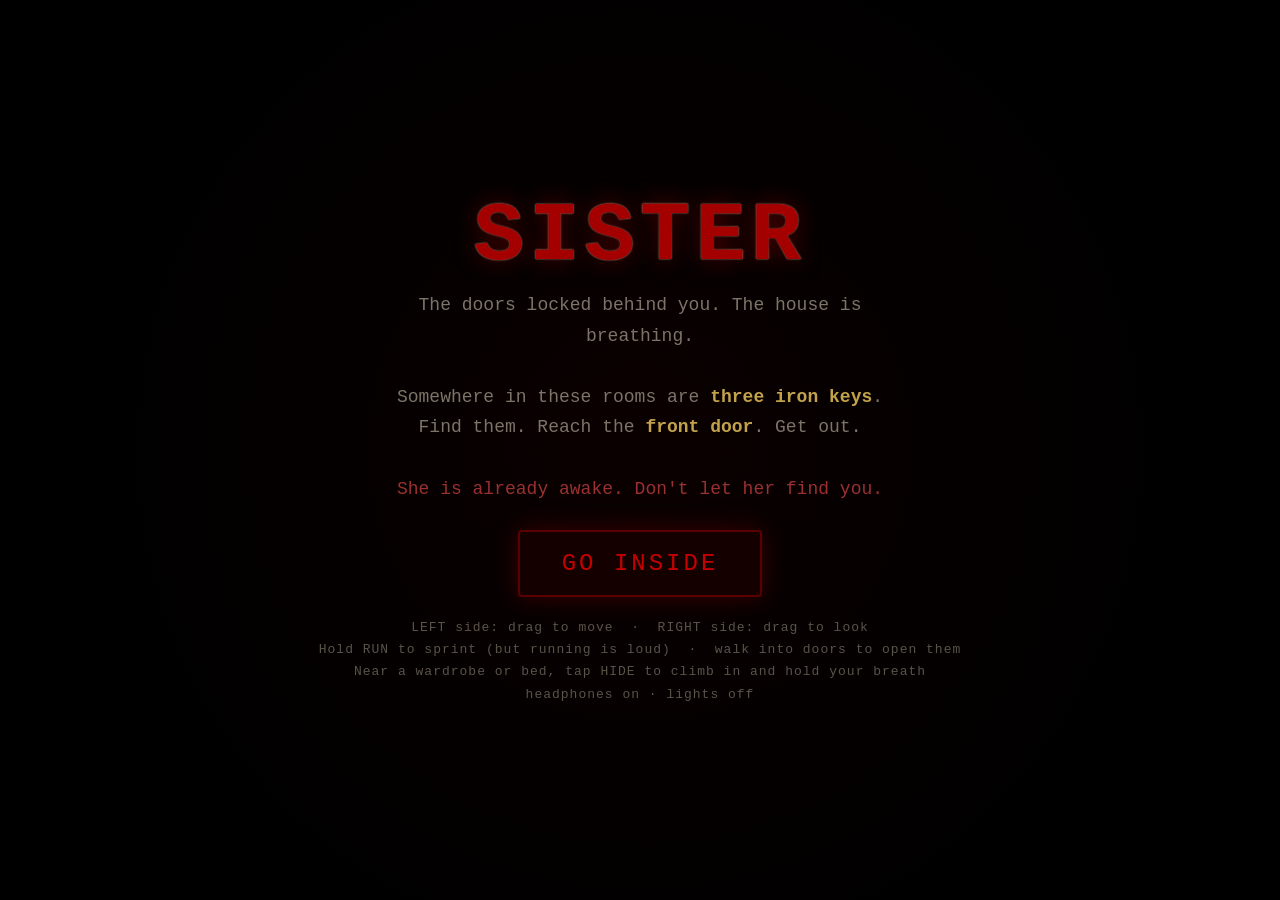
==== index.html @ deada060 "Add SISTER: a PS1-style first-person survival horror game A mobile-first Nun Massacre-inspired rayca" ====
<!DOCTYPE html>
<html lang="en">
<head>
<meta charset="UTF-8" />
<meta name="viewport" content="width=device-width, initial-scale=1.0, maximum-scale=1.0, user-scalable=no, viewport-fit=cover" />
<meta name="apple-mobile-web-app-capable" content="yes" />
<meta name="apple-mobile-web-app-status-bar-style" content="black-translucent" />
<meta name="theme-color" content="#000000" />
<title>SISTER — Don't Let Her Find You</title>
<link rel="stylesheet" href="css/style.css" />
</head>
<body>
  <canvas id="game"></canvas>
  <div id="vig"></div>
  <div id="redveil"></div>

  <!-- HUD -->
  <div id="hud" class="hidden">
    <div id="obj">FIND THE THREE KEYS</div>
    <div id="keys"><span class="kslot" data-i="0">✚</span><span class="kslot" data-i="1">✚</span><span class="kslot" data-i="2">✚</span></div>
    <div id="toast"></div>
  </div>

  <!-- on-screen controls -->
  <div id="stamWrap" class="hidden"><div id="stam"></div></div>
  <div id="runBtn" class="hidden">RUN</div>
  <div id="hideBtn" class="hidden">HIDE</div>

  <!-- TITLE -->
  <div id="title" class="scr">
    <h1>SISTER</h1>
    <p class="sub">
      The doors locked behind you. The house is breathing.<br><br>
      Somewhere in these rooms are <b>three iron keys</b>.<br>
      Find them. Reach the <b>front door</b>. Get out.<br><br>
      <i>She is already awake. Don't let her find you.</i>
    </p>
    <button class="btn" id="startBtn">GO INSIDE</button>
    <div class="tip">
      LEFT side: drag to move &nbsp;·&nbsp; RIGHT side: drag to look<br>
      Hold RUN to sprint (but running is loud) &nbsp;·&nbsp; walk into doors to open them<br>
      Near a wardrobe or bed, tap HIDE to climb in and hold your breath<br>
      headphones on · lights off
    </div>
  </div>

  <!-- END SCREEN -->
  <div id="over" class="scr hidden">
    <h1 id="overTitle">SHE FOUND YOU</h1>
    <p class="sub" id="overMsg"></p>
    <button class="btn" id="retryBtn">AGAIN</button>
  </div>

  <!-- JUMPSCARE -->
  <div id="jump" class="hidden"><canvas id="jumpCanvas"></canvas></div>

  <script src="js/textures.js"></script>
  <script src="js/audio.js"></script>
  <script src="js/world.js"></script>
  <script src="js/input.js"></script>
  <script src="js/game.js"></script>
</body>
</html>
---- css/style.css ----
* { margin:0; padding:0; box-sizing:border-box; -webkit-tap-highlight-color:transparent; }
html, body {
  width:100%; height:100%; overflow:hidden; background:#000; color:#b8b2a4;
  font-family:'Courier New', monospace; touch-action:none;
  user-select:none; -webkit-user-select:none; overscroll-behavior:none;
}
#game {
  display:block; position:fixed; inset:0; width:100vw; height:100vh;
  background:#000; image-rendering:pixelated;
}

/* darkness / flashlight vignette over the world */
#vig {
  position:fixed; inset:0; pointer-events:none; z-index:3;
  box-shadow: inset 0 0 26vmin 9vmin rgba(0,0,0,0.96), inset 0 0 9vmin 3vmin rgba(0,0,0,0.85);
  background: radial-gradient(ellipse 70% 60% at 50% 56%, rgba(0,0,0,0) 30%, rgba(0,0,0,0.55) 100%);
}
#redveil {
  position:fixed; inset:0; pointer-events:none; z-index:4; opacity:0; transition:opacity .15s;
  background: radial-gradient(circle at 50% 50%, rgba(120,0,0,0) 30%, rgba(130,0,0,0.6) 100%);
}

/* HUD */
#hud {
  position:fixed; top:0; left:0; right:0; z-index:6; padding:14px 16px;
  pointer-events:none; display:flex; flex-direction:column; gap:6px;
  text-shadow:0 0 6px #000, 0 1px 1px #000;
}
#obj { font-size:clamp(13px,3.6vw,17px); letter-spacing:1px; color:#cdc6b4; }
#obj b { color:#d8b24a; }
#keys { display:flex; gap:8px; font-size:clamp(18px,5vw,24px); line-height:1; }
.kslot { color:#3c352c; transition:color .3s, text-shadow .3s; }
.kslot.has { color:#e2bc4e; text-shadow:0 0 10px #b8861f; }
#toast {
  font-size:clamp(11px,3vw,14px); color:#8d8576; min-height:1.1em;
  font-style:italic; opacity:0; transition:opacity .4s;
}
#toast.show { opacity:1; }

/* on-screen controls */
#stamWrap {
  position:fixed; left:16px; bottom:16px; width:34vw; max-width:170px; height:8px;
  background:rgba(20,16,14,0.6); border:1px solid #3a322a; border-radius:4px;
  z-index:6; pointer-events:none;
}
#stam {
  height:100%; width:100%; border-radius:3px;
  background:linear-gradient(90deg,#7a2c2c,#c46a3a); transition:width .12s;
}
#runBtn {
  position:fixed; right:5vw; bottom:11vh;
  width:21vw; max-width:108px; height:21vw; max-height:108px;
  border-radius:50%; border:2px solid #4a2020; background:rgba(40,14,14,0.5);
  color:#cc9988; font-size:clamp(12px,3.4vw,15px); letter-spacing:2px; z-index:7;
  display:flex; align-items:center; justify-content:center; box-shadow:0 0 18px rgba(120,0,0,0.3);
}
#runBtn.act { background:rgba(110,20,20,0.65); transform:scale(0.94); }

#hideBtn {
  position:fixed; left:50%; transform:translateX(-50%); bottom:7vh;
  padding:14px 26px; border-radius:8px; border:2px solid #3a4a30;
  background:rgba(20,30,16,0.6); color:#bcd0a0; font-family:inherit;
  font-size:clamp(14px,4vw,18px); letter-spacing:3px; z-index:7;
  box-shadow:0 0 18px rgba(40,80,20,0.3);
}
#hideBtn.act { background:rgba(60,90,30,0.7); transform:translateX(-50%) scale(0.95); }

/* overlay screens */
.scr {
  position:fixed; inset:0; z-index:20; display:flex; flex-direction:column;
  align-items:center; justify-content:center; text-align:center; padding:26px;
  background:radial-gradient(circle at center,#0b0000 0%, #000 72%);
}
.hidden { display:none !important; }

h1 {
  font-size:clamp(34px,12vw,84px); letter-spacing:5px; color:#a40000; line-height:1.02;
  text-shadow:0 0 22px #4a0000, 0 0 2px #d8c9b0; animation:flick 5s infinite; margin-bottom:10px;
}
@keyframes flick { 0%,17%,19%,21%,82%,100%{opacity:1} 18%,20%{opacity:.2} 55%{opacity:.82} }

.sub { color:#7c7468; font-size:clamp(13px,3.7vw,18px); max-width:560px; line-height:1.7; margin-bottom:26px; }
.sub b { color:#c2a24a; }
.sub i { color:#9a3030; font-style:normal; }

.btn {
  background:#150000; color:#c40000; border:2px solid #5a0000; padding:18px 42px;
  font-family:inherit; font-size:clamp(18px,5vw,24px); letter-spacing:3px; border-radius:4px;
  box-shadow:0 0 24px #3a0000; cursor:pointer; transition:transform .1s, background .2s;
}
.btn:active { transform:scale(.95); background:#2a0000; }

.tip { margin-top:20px; color:#5a534a; font-size:clamp(11px,3vw,13px); letter-spacing:1px; line-height:1.7; }

#jump { position:fixed; inset:0; z-index:30; background:#000; }
#jump canvas { width:100%; height:100%; display:block; }

.shake { animation:shk .07s infinite; }
@keyframes shk {
  0%{transform:translate(0,0)} 25%{transform:translate(3px,-2px)}
  50%{transform:translate(-3px,2px)} 75%{transform:translate(-2px,-2px)} 100%{transform:translate(2px,2px)}
}
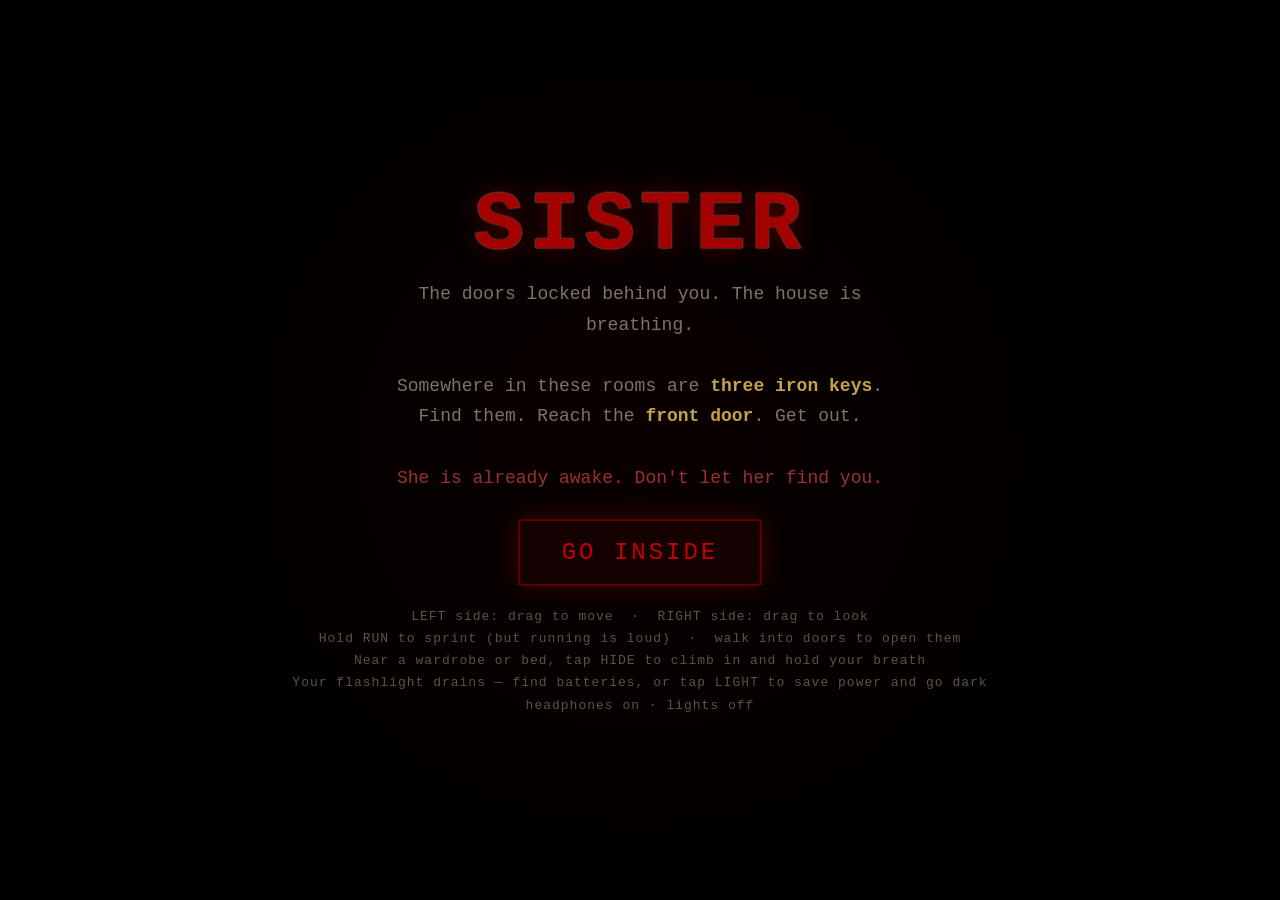
==== commit 9e7ea0aa: "Add flashlight+battery, VHS camcorder look, and chase music - Flashlight with a draining battery: fu" ====
--- a/index.html
+++ b/index.html
@@ -14,6 +14,13 @@
   <div id="vig"></div>
   <div id="redveil"></div>
 
+  <!-- VHS camcorder overlay -->
+  <div id="vhs" class="hidden">
+    <div id="scan"></div>
+    <div id="rec"><span class="dot">●</span> REC&nbsp; <span id="tc">0:00:00</span></div>
+    <div id="track"></div>
+  </div>
+
   <!-- HUD -->
   <div id="hud" class="hidden">
     <div id="obj">FIND THE THREE KEYS</div>
@@ -23,7 +30,9 @@
 
   <!-- on-screen controls -->
   <div id="stamWrap" class="hidden"><div id="stam"></div></div>
+  <div id="battWrap" class="hidden"><div id="batt"></div></div>
   <div id="runBtn" class="hidden">RUN</div>
+  <div id="flashBtn" class="hidden">LIGHT</div>
   <div id="hideBtn" class="hidden">HIDE</div>
 
   <!-- TITLE -->
@@ -40,6 +49,7 @@
       LEFT side: drag to move &nbsp;·&nbsp; RIGHT side: drag to look<br>
       Hold RUN to sprint (but running is loud) &nbsp;·&nbsp; walk into doors to open them<br>
       Near a wardrobe or bed, tap HIDE to climb in and hold your breath<br>
+      Your flashlight drains — find batteries, or tap LIGHT to save power and go dark<br>
       headphones on · lights off
     </div>
   </div>
--- a/css/style.css
+++ b/css/style.css
@@ -65,6 +65,44 @@
 }
 #hideBtn.act { background:rgba(60,90,30,0.7); transform:translateX(-50%) scale(0.95); }
 
+#flashBtn {
+  position:fixed; right:5vw; bottom:30vh;
+  width:17vw; max-width:88px; height:17vw; max-height:88px;
+  border-radius:50%; border:2px solid #4a4420; background:rgba(40,36,14,0.5);
+  color:#d8cf9a; font-size:clamp(11px,3vw,14px); letter-spacing:1px; z-index:7;
+  display:flex; align-items:center; justify-content:center; box-shadow:0 0 16px rgba(150,130,0,0.25);
+}
+#flashBtn.act { background:rgba(120,100,20,0.6); transform:scale(0.94); }
+
+/* battery meter (mirrors stamina, on the right) */
+#battWrap {
+  position:fixed; left:16px; bottom:30px; width:34vw; max-width:170px; height:8px;
+  background:rgba(20,20,26,0.6); border:1px solid #2a3340; border-radius:4px;
+  z-index:6; pointer-events:none;
+}
+#batt {
+  height:100%; width:100%; border-radius:3px;
+  background:linear-gradient(90deg,#2a6a8a,#7ad0ff); transition:width .2s;
+}
+#batt.low { background:linear-gradient(90deg,#7a2c2c,#d8b24a); }
+
+/* ---- VHS camcorder overlay ---- */
+#vhs { position:fixed; inset:0; z-index:5; pointer-events:none; }
+#scan { position:absolute; inset:0;
+  background:repeating-linear-gradient(0deg, rgba(0,0,0,0.22) 0px, rgba(0,0,0,0.22) 1px, rgba(0,0,0,0) 2px, rgba(0,0,0,0) 4px);
+  mix-blend-mode:multiply; opacity:0.5;
+}
+#rec { position:absolute; top:14px; right:16px; color:#e8e2d2; letter-spacing:2px;
+  font-size:clamp(13px,3.6vw,17px); text-shadow:0 0 6px #000; }
+#rec .dot { color:#ff2a2a; animation:recblink 1.2s steps(1) infinite; }
+@keyframes recblink { 0%,50%{opacity:1} 51%,100%{opacity:0.1} }
+#track { position:absolute; left:0; right:0; height:14vh; top:-20vh;
+  background:linear-gradient(180deg, rgba(255,255,255,0) 0%, rgba(255,255,255,0.10) 50%, rgba(255,255,255,0) 100%);
+  filter:blur(1px); opacity:0; }
+#vhs.glitch #track { animation:tracking 0.5s linear; }
+@keyframes tracking { 0%{top:-20vh;opacity:0.0} 20%{opacity:0.7} 100%{top:120vh;opacity:0} }
+#vhs.glitch #scan { transform:translateX(2px); }
+
 /* overlay screens */
 .scr {
   position:fixed; inset:0; z-index:20; display:flex; flex-direction:column;
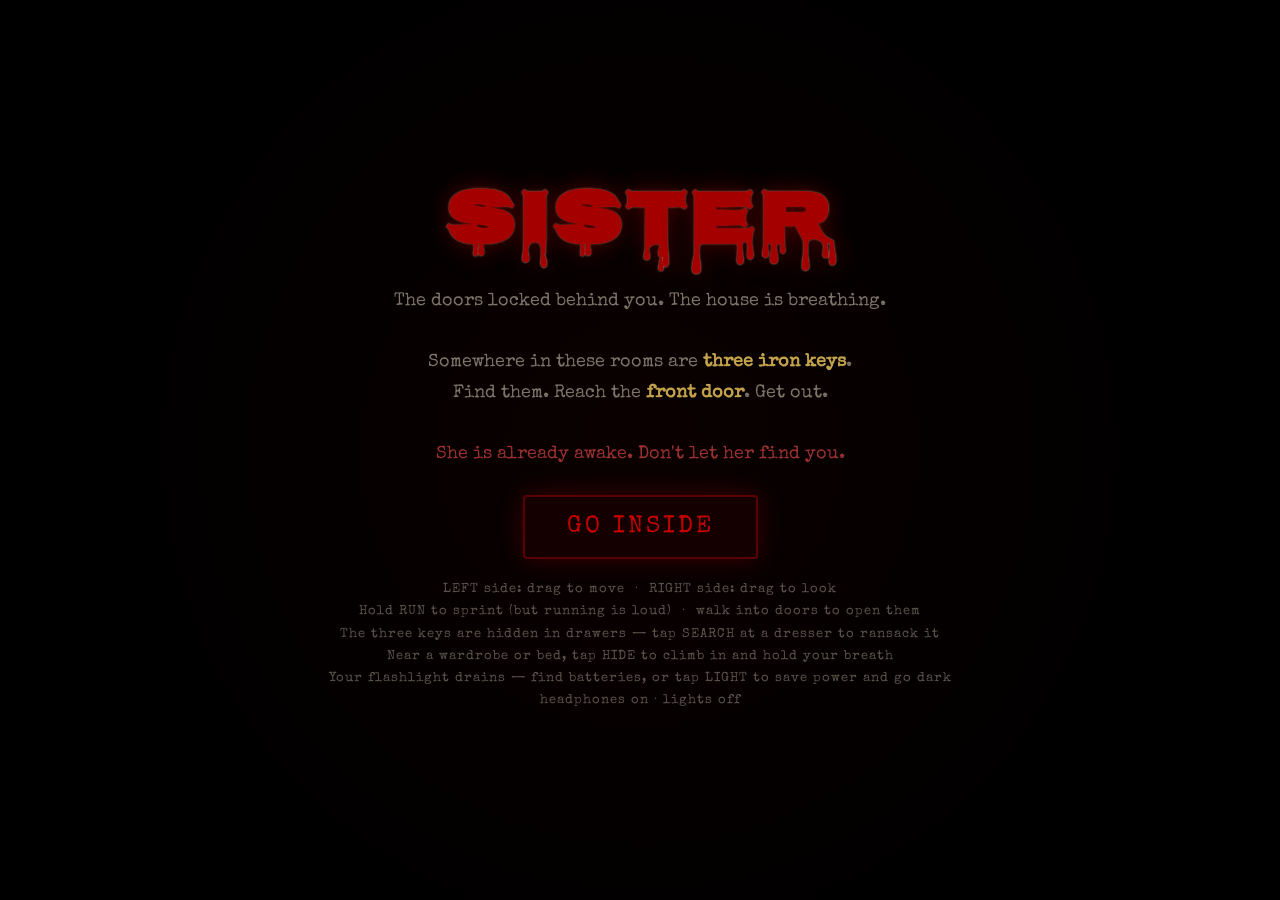
==== commit afeb2f35: "Hide keys in searchable drawers (Puppet Combo style) Keys are no longer big floating glowing pickups" ====
--- a/index.html
+++ b/index.html
@@ -48,6 +48,7 @@
     <div class="tip">
       LEFT side: drag to move &nbsp;·&nbsp; RIGHT side: drag to look<br>
       Hold RUN to sprint (but running is loud) &nbsp;·&nbsp; walk into doors to open them<br>
+      The three keys are hidden in drawers — tap SEARCH at a dresser to ransack it<br>
       Near a wardrobe or bed, tap HIDE to climb in and hold your breath<br>
       Your flashlight drains — find batteries, or tap LIGHT to save power and go dark<br>
       headphones on · lights off
--- a/css/style.css
+++ b/css/style.css
@@ -1,7 +1,12 @@
+/* self-hosted fonts (Google Fonts, OFL/Apache licensed) — work offline */
+@font-face { font-family:'Nosifer'; src:url('../assets/fonts/Nosifer.ttf') format('truetype'); font-display:swap; }
+@font-face { font-family:'Special Elite'; src:url('../assets/fonts/SpecialElite.ttf') format('truetype'); font-display:swap; }
+@font-face { font-family:'Oswald'; src:url('../assets/fonts/Oswald.ttf') format('truetype'); font-weight:600; font-display:swap; }
+
 * { margin:0; padding:0; box-sizing:border-box; -webkit-tap-highlight-color:transparent; }
 html, body {
   width:100%; height:100%; overflow:hidden; background:#000; color:#b8b2a4;
-  font-family:'Courier New', monospace; touch-action:none;
+  font-family:'Special Elite', 'Courier New', monospace; touch-action:none;
   user-select:none; -webkit-user-select:none; overscroll-behavior:none;
 }
 #game {
@@ -26,7 +31,7 @@
   pointer-events:none; display:flex; flex-direction:column; gap:6px;
   text-shadow:0 0 6px #000, 0 1px 1px #000;
 }
-#obj { font-size:clamp(13px,3.6vw,17px); letter-spacing:1px; color:#cdc6b4; }
+#obj { font-family:'Oswald','Special Elite',sans-serif; font-size:clamp(14px,3.8vw,18px); letter-spacing:2px; color:#cdc6b4; text-transform:uppercase; }
 #obj b { color:#d8b24a; }
 #keys { display:flex; gap:8px; font-size:clamp(18px,5vw,24px); line-height:1; }
 .kslot { color:#3c352c; transition:color .3s, text-shadow .3s; }
@@ -112,8 +117,9 @@
 .hidden { display:none !important; }
 
 h1 {
-  font-size:clamp(34px,12vw,84px); letter-spacing:5px; color:#a40000; line-height:1.02;
-  text-shadow:0 0 22px #4a0000, 0 0 2px #d8c9b0; animation:flick 5s infinite; margin-bottom:10px;
+  font-family:'Nosifer', 'Special Elite', serif;
+  font-size:clamp(30px,11vw,76px); letter-spacing:2px; color:#a40000; line-height:1.05;
+  text-shadow:0 0 22px #4a0000, 0 0 2px #d8c9b0; animation:flick 5s infinite; margin-bottom:18px;
 }
 @keyframes flick { 0%,17%,19%,21%,82%,100%{opacity:1} 18%,20%{opacity:.2} 55%{opacity:.82} }
 
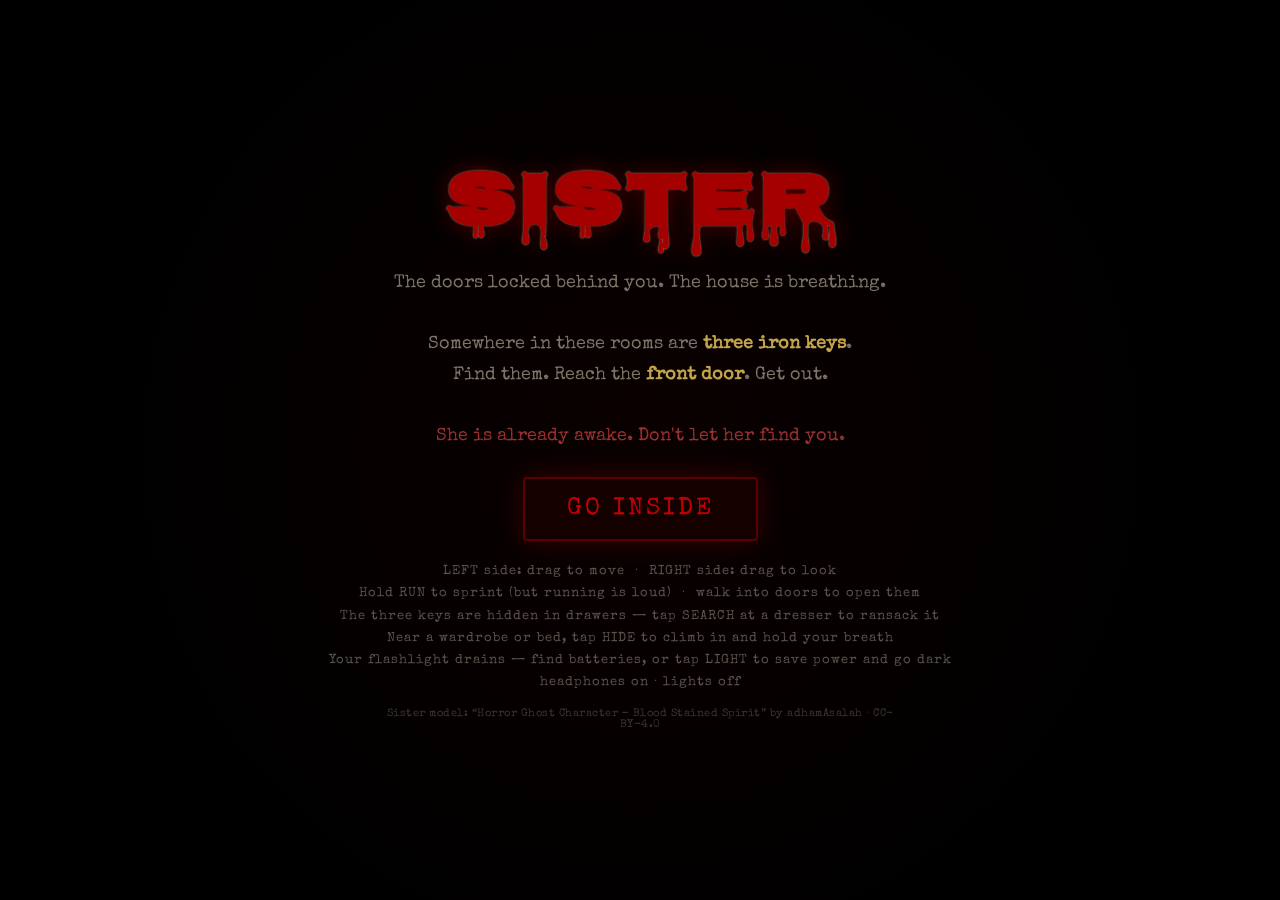
==== commit ebb90e29: "New Sister: blood-stained ghost (real 3D Sketchfab model, CC-BY) Replaced the killer with the user-p" ====
--- a/index.html
+++ b/index.html
@@ -53,6 +53,7 @@
       Your flashlight drains — find batteries, or tap LIGHT to save power and go dark<br>
       headphones on · lights off
     </div>
+    <div class="credit">Sister model: “Horror Ghost Character – Blood Stained Spirit” by adhamAsalah · CC-BY-4.0</div>
   </div>
 
   <!-- END SCREEN -->
--- a/css/style.css
+++ b/css/style.css
@@ -135,6 +135,7 @@
 .btn:active { transform:scale(.95); background:#2a0000; }
 
 .tip { margin-top:20px; color:#5a534a; font-size:clamp(11px,3vw,13px); letter-spacing:1px; line-height:1.7; }
+.credit { margin-top:14px; color:#48433c; font-size:clamp(9px,2.4vw,11px); letter-spacing:0.5px; max-width:520px; opacity:0.8; }
 
 #jump { position:fixed; inset:0; z-index:30; background:#000; }
 #jump canvas { width:100%; height:100%; display:block; }
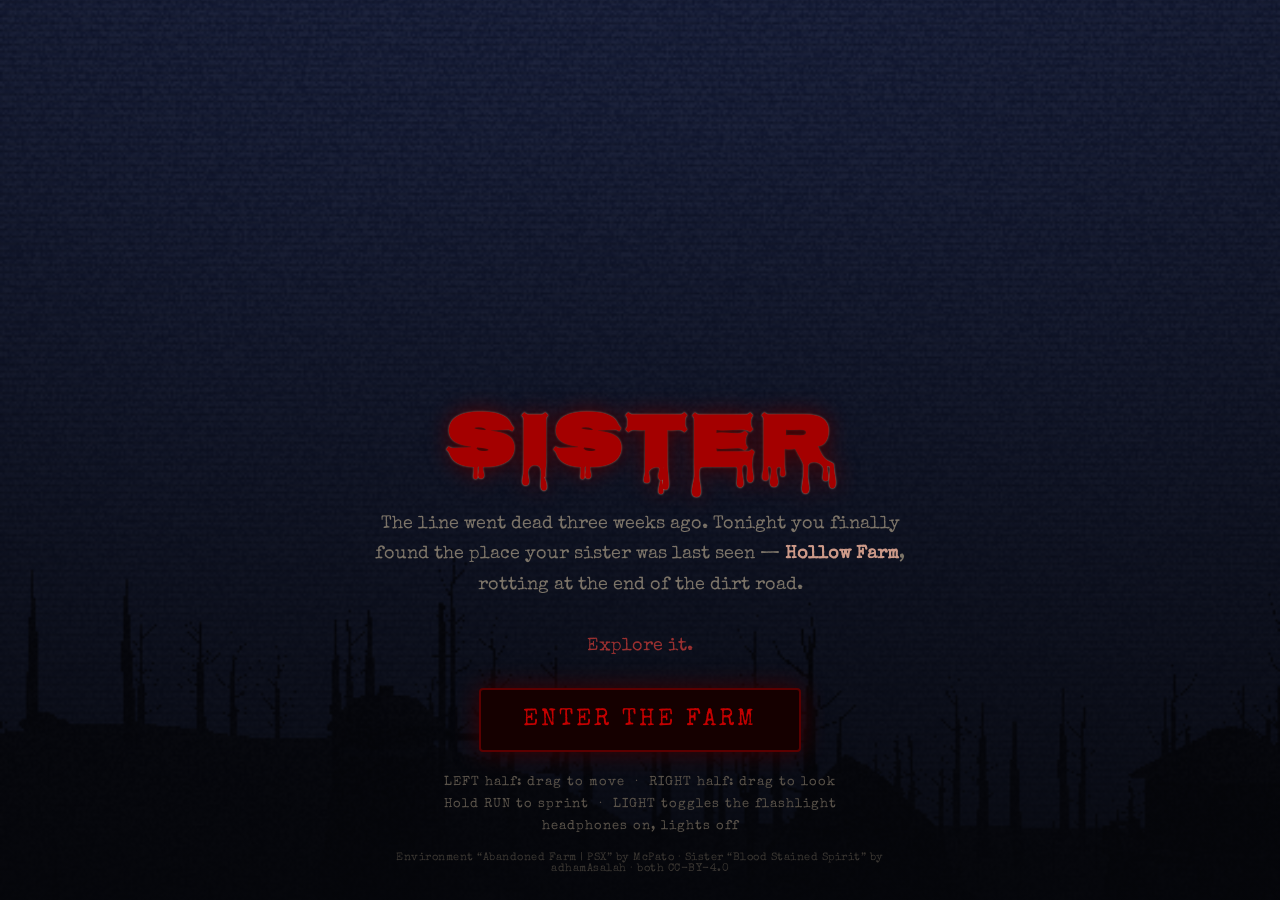
==== commit 8be07d59: "Serve the farm at the domain root — delete the old 2D house game THE root cause: dcstolze.vercel.app" ====
--- a/index.html
+++ b/index.html
@@ -4,72 +4,91 @@
 <meta charset="UTF-8" />
 <meta name="viewport" content="width=device-width, initial-scale=1.0, maximum-scale=1.0, user-scalable=no, viewport-fit=cover" />
 <meta name="apple-mobile-web-app-capable" content="yes" />
+<meta name="mobile-web-app-capable" content="yes" />
 <meta name="apple-mobile-web-app-status-bar-style" content="black-translucent" />
+<meta name="apple-mobile-web-app-title" content="SISTER" />
 <meta name="theme-color" content="#000000" />
-<title>SISTER — Don't Let Her Find You</title>
+<title>SISTER — Hollow Farm</title>
+<link rel="manifest" href="manifest.webmanifest" />
+<link rel="apple-touch-icon" href="assets/icons/apple-touch-icon.png" />
 <link rel="stylesheet" href="css/style.css" />
+<style>
+  /* 3D canvas fills the screen, chunky upscale */
+  #game { position:fixed; inset:0; width:100vw; height:100vh; display:block; image-rendering:pixelated; background:#0a0e18; }
+  /* title uses the rendered farm as its backdrop */
+  #title {
+    background:
+      linear-gradient(180deg, rgba(5,6,10,0.45) 0%, rgba(5,6,10,0.74) 60%, rgba(5,6,10,0.92) 100%),
+      url('assets/intro/farm.png') center 32% / cover no-repeat;
+  }
+  #title h1 { margin-top:auto; }
+  #title .sub b { color:#c98; } #title .sub i { color:#9a3030; }
+  /* loading screen */
+  #intro { position:fixed; inset:0; z-index:25; display:flex; flex-direction:column;
+    align-items:center; justify-content:flex-end; text-align:center; padding:0 26px 16vh;
+    background:#000; overflow:hidden; }
+  #introBg { position:absolute; inset:0; background:url('assets/intro/farm.png') center/cover no-repeat;
+    animation:kenburns 16s ease-out forwards; transform-origin:50% 40%; }
+  @keyframes kenburns { from { transform:scale(1.02); } to { transform:scale(1.2); } }
+  #introVeil { position:absolute; inset:0;
+    background:linear-gradient(180deg, rgba(0,0,0,0.25) 0%, rgba(0,0,0,0.55) 55%, rgba(0,0,0,0.9) 100%); }
+  #introText { position:relative; color:#cdc6b4; font-size:clamp(16px,4.6vw,22px); line-height:1.6;
+    text-shadow:0 0 8px #000, 0 1px 2px #000; max-width:560px; min-height:3.4em; }
+  /* second meter (stamina) sits just above the battery */
+  #stamWrap { position:fixed; left:16px; bottom:42px; width:34vw; max-width:170px; height:6px;
+    background:rgba(20,16,14,0.6); border:1px solid #3a322a; border-radius:4px; z-index:6; pointer-events:none; }
+  #stam { height:100%; width:100%; border-radius:3px; background:linear-gradient(90deg,#5a6a2c,#9ad04a); transition:width .12s; }
+</style>
 </head>
 <body>
   <canvas id="game"></canvas>
   <div id="vig"></div>
   <div id="redveil"></div>
 
-  <!-- VHS camcorder overlay -->
   <div id="vhs" class="hidden">
     <div id="scan"></div>
     <div id="rec"><span class="dot">●</span> REC&nbsp; <span id="tc">0:00:00</span></div>
     <div id="track"></div>
   </div>
 
-  <!-- HUD -->
   <div id="hud" class="hidden">
-    <div id="obj">FIND THE THREE KEYS</div>
-    <div id="keys"><span class="kslot" data-i="0">✚</span><span class="kslot" data-i="1">✚</span><span class="kslot" data-i="2">✚</span></div>
+    <div id="obj">HOLLOW FARM</div>
     <div id="toast"></div>
   </div>
 
-  <!-- on-screen controls -->
+  <div id="battWrap" class="hidden"><div id="batt"></div></div>
   <div id="stamWrap" class="hidden"><div id="stam"></div></div>
-  <div id="battWrap" class="hidden"><div id="batt"></div></div>
   <div id="runBtn" class="hidden">RUN</div>
   <div id="flashBtn" class="hidden">LIGHT</div>
-  <div id="hideBtn" class="hidden">HIDE</div>
 
-  <!-- TITLE -->
   <div id="title" class="scr">
     <h1>SISTER</h1>
     <p class="sub">
-      The doors locked behind you. The house is breathing.<br><br>
-      Somewhere in these rooms are <b>three iron keys</b>.<br>
-      Find them. Reach the <b>front door</b>. Get out.<br><br>
-      <i>She is already awake. Don't let her find you.</i>
+      The line went dead three weeks ago. Tonight you finally found the place
+      your sister was last seen — <b>Hollow Farm</b>, rotting at the end of the
+      dirt road.<br><br>
+      <i>Explore it.</i>
     </p>
-    <button class="btn" id="startBtn">GO INSIDE</button>
+    <button class="btn" id="startBtn">ENTER THE FARM</button>
     <div class="tip">
-      LEFT side: drag to move &nbsp;·&nbsp; RIGHT side: drag to look<br>
-      Hold RUN to sprint (but running is loud) &nbsp;·&nbsp; walk into doors to open them<br>
-      The three keys are hidden in drawers — tap SEARCH at a dresser to ransack it<br>
-      Near a wardrobe or bed, tap HIDE to climb in and hold your breath<br>
-      Your flashlight drains — find batteries, or tap LIGHT to save power and go dark<br>
-      headphones on · lights off
+      LEFT half: drag to move &nbsp;·&nbsp; RIGHT half: drag to look<br>
+      Hold RUN to sprint &nbsp;·&nbsp; LIGHT toggles the flashlight<br>
+      headphones on, lights off
     </div>
-    <div class="credit">Sister model: “Horror Ghost Character – Blood Stained Spirit” by adhamAsalah · CC-BY-4.0</div>
+    <div class="credit">Environment “Abandoned Farm | PSX” by McPato · Sister “Blood Stained Spirit” by adhamAsalah · both CC-BY-4.0</div>
   </div>
 
-  <!-- END SCREEN -->
-  <div id="over" class="scr hidden">
-    <h1 id="overTitle">SHE FOUND YOU</h1>
-    <p class="sub" id="overMsg"></p>
-    <button class="btn" id="retryBtn">AGAIN</button>
+  <div id="intro" class="hidden">
+    <div id="introBg"></div>
+    <div id="introVeil"></div>
+    <p id="introText"></p>
   </div>
 
-  <!-- JUMPSCARE -->
-  <div id="jump" class="hidden"><canvas id="jumpCanvas"></canvas></div>
-
-  <script src="js/textures.js"></script>
-  <script src="js/audio.js"></script>
-  <script src="js/world.js"></script>
-  <script src="js/input.js"></script>
-  <script src="js/game.js"></script>
+  <script type="module" src="js3d/main.js"></script>
+  <script>
+    if ('serviceWorker' in navigator) {
+      window.addEventListener('load', () => navigator.serviceWorker.register('sw.js').catch(() => {}));
+    }
+  </script>
 </body>
 </html>
